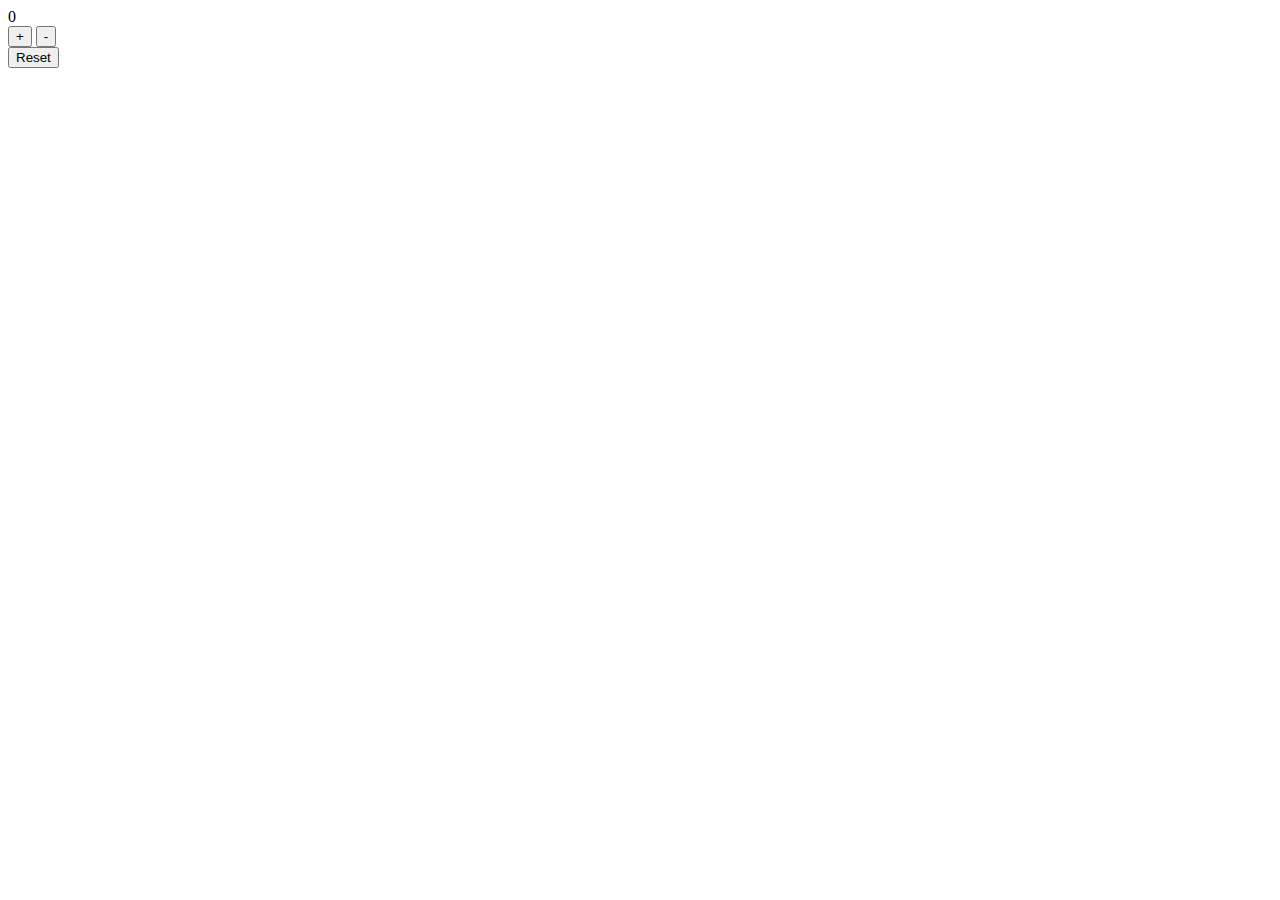
==== index.html @ f5cb2c86 "Javscript Projects" ====
<!DOCTYPE html>
<link rel="stylesheet" href="/project 2/style.css">
<body>
    <div class="container">
        <span id="counter">0</span>
        <div class="Buttons">
            <button id="add">+</button>
            <button id="subtract" >-</button>
        </div>
        <button id="reset">Reset</button>
    </div>
    <script src="day1.js"></script>
</body>
</html>
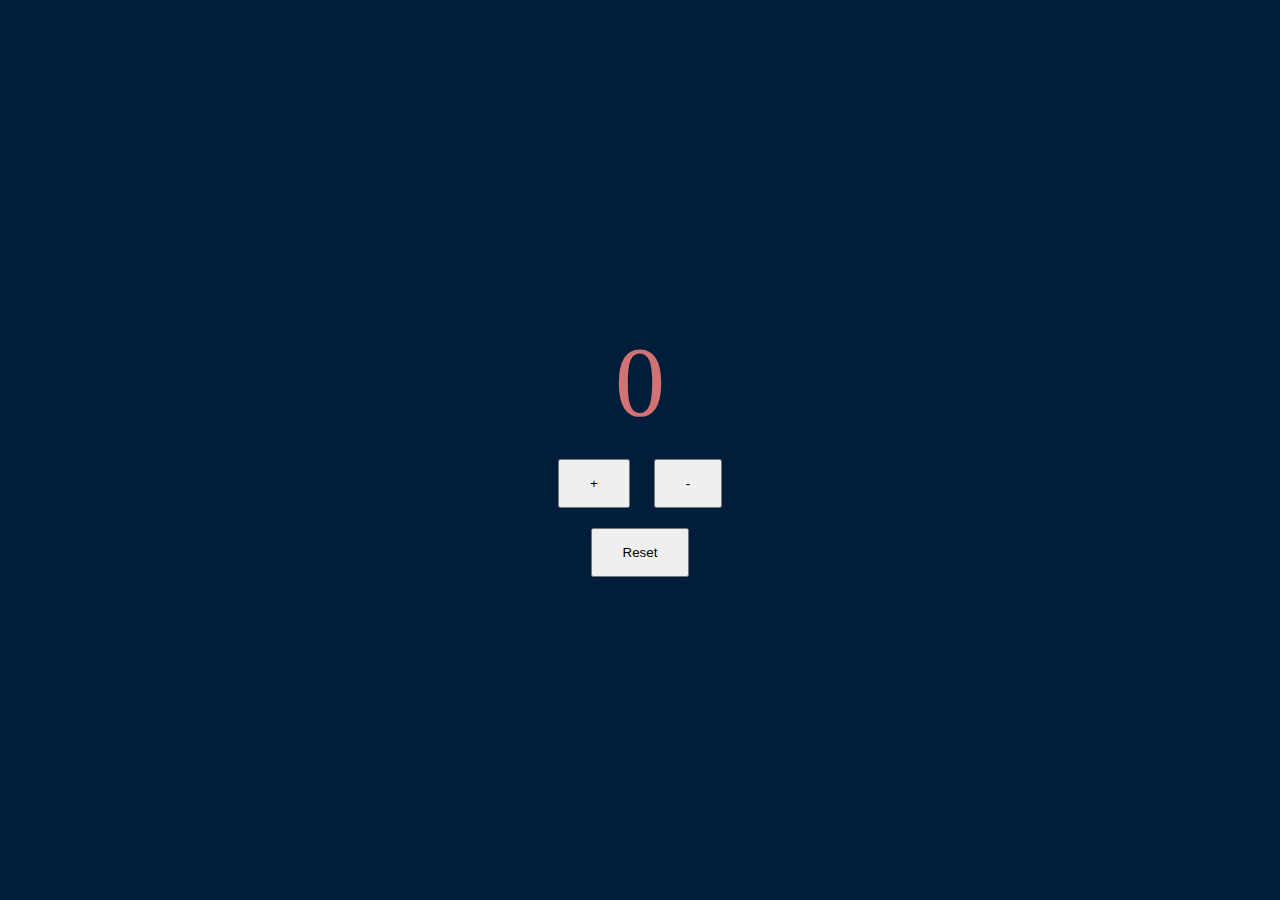
==== commit deb129fe: "Update index.html" ====
--- a/index.html
+++ b/index.html
@@ -1,14 +1,20 @@
 <!DOCTYPE html>
-<link rel="stylesheet" href="/project 2/style.css">
-<body>
-    <div class="container">
-        <span id="counter">0</span>
-        <div class="Buttons">
-            <button id="add">+</button>
-            <button id="subtract" >-</button>
+<html lang="en">
+<head>
+    <meta charset="UTF-8">
+    <meta http-equiv="X-UA-Compatible" content="IE=edge">
+    <meta name="viewport" content="width=device-width, initial-scale=1.0">
+    <title>IncrementDecrement</title>
+    <link rel="stylesheet" href="./style.css">
+    <body>
+        <div class="container">
+            <span id="counter">0</span>
+            <div class="Buttons">
+                <button id="add">+</button>
+                <button id="subtract" >-</button>
+            </div>
+            <button id="reset">Reset</button>
         </div>
-        <button id="reset">Reset</button>
-    </div>
-    <script src="day1.js"></script>
-</body>
-</html>+        <script src="day1.js"></script>
+    </body>
+    </html>
--- a/style.css
+++ b/style.css
@@ -0,0 +1,39 @@
+*
+{
+    margin: 0;
+    padding: 0;;
+}
+.container
+{
+    display: flex;
+    width: 100%;
+    height: 100vh;
+    justify-content: center;
+    align-items: center;
+    flex-direction: column;
+    background-color: #001d3b;
+}
+#counter{
+    font-weight: 500;
+    font-size: 100px;
+    color: rgb(211, 114, 114);
+    margin: 10px 0px;
+}
+.Buttons #add 
+{
+    font-weight: 20px;
+    padding: 15px 30px;
+    margin: 10px
+}
+.Buttons #subtract     
+{
+    font-weight: 20px;
+    padding: 15px 30px;
+    margin: 10px
+}
+#reset
+{
+    font-weight: 20px;
+    padding: 15px 30px;
+    margin: 10px
+}